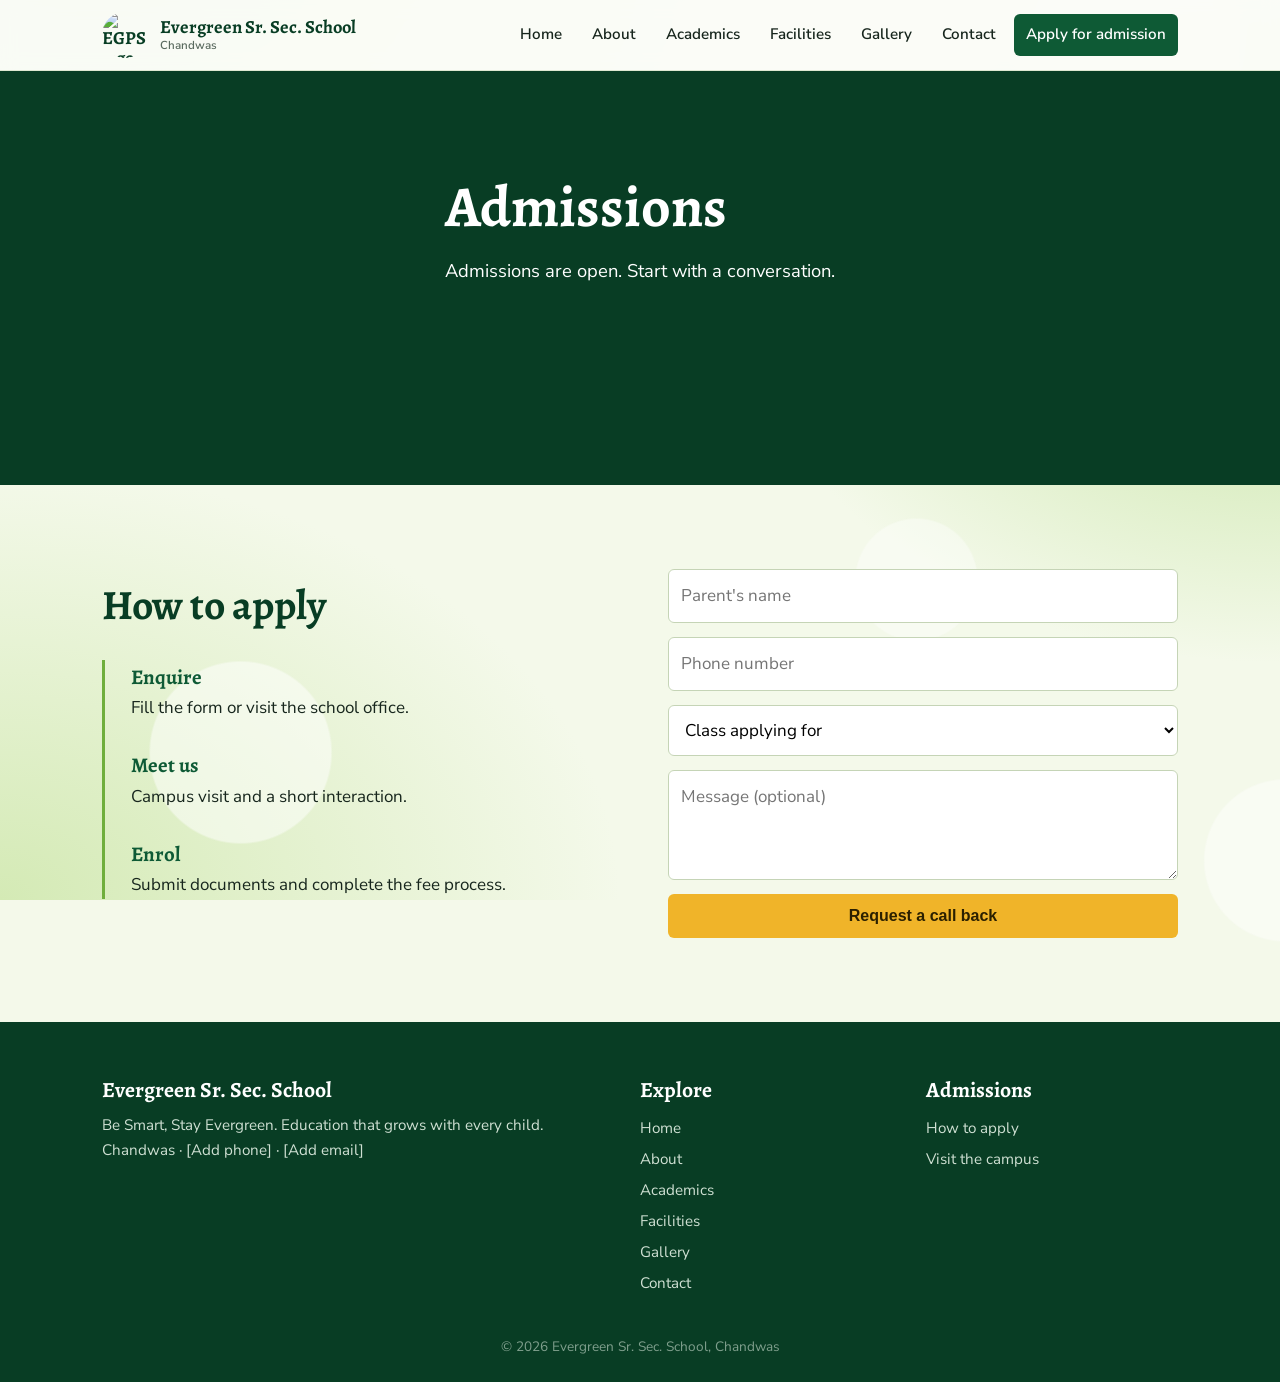
==== admissions.html @ ce016295 "Create admissions.html" ====
<!doctype html><html lang="en"><head><meta charset="utf-8"><meta name="viewport" content="width=device-width,initial-scale=1"><title>Admissions | Evergreen Sr. Sec. School, Chandwas</title><meta name="description" content="Evergreen Sr. Sec. School, Chandwas. Be Smart, Stay Evergreen."><link rel="icon" href="assets/logo.png"><link rel="preconnect" href="https://fonts.googleapis.com"><link href="https://fonts.googleapis.com/css2?family=Alegreya:wght@500;700&family=Nunito+Sans:wght@400;600;800&display=swap" rel="stylesheet"><link rel="stylesheet" href="style.css"></head><body data-page="admissions.html">
<section class="hero sm" style="background-image:url(https://images.unsplash.com/photo-1503676260728-1c00da094a0b?auto=format&fit=crop&w=1200&q=70)"><div class="wrap"><h1>Admissions</h1><p>Admissions are open. Start with a conversation.</p></div></section>
<section><div class="wrap split"><div class="rv"><h2>How to apply</h2><div class="tl"><div><b>Enquire</b><br>Fill the form or visit the school office.</div><div><b>Meet us</b><br>Campus visit and a short interaction.</div><div><b>Enrol</b><br>Submit documents and complete the fee process.</div></div></div>
<form><input required placeholder="Parent's name"><input required type="tel" placeholder="Phone number"><select><option>Class applying for</option><option>Nursery to UKG</option><option>I to V</option><option>VI to X</option><option>XI to XII</option></select><textarea rows="3" placeholder="Message (optional)"></textarea><button class="btn">Request a call back</button></form></div></section>
<script src="script.js"></script></body></html>
---- style.css ----
:root{--g:#0e5a35;--g2:#083d24;--leaf:#6fae3c;--mist:#eef5e2;--paper:#fbfcf8;--ink:#17261d;--mute:#5b6b60;--gold:#f0b429;--r:6px}
*{box-sizing:border-box;margin:0}
html{scroll-behavior:smooth}
body{font:17px/1.65 'Nunito Sans',sans-serif;color:var(--ink);background:var(--paper)}
h1,h2,h3{font-family:'Alegreya',serif;line-height:1.15;color:var(--g2)}
h1{font-size:clamp(2.4rem,6vw,4.4rem)}h2{font-size:clamp(1.8rem,3.5vw,2.6rem);margin-bottom:.6rem}h3{font-size:1.35rem}
img{max-width:100%;display:block}a{color:inherit}
.wrap{max-width:1120px;margin:auto;padding:0 22px}
section{padding:84px 0}
.lead{max-width:60ch;color:var(--mute)}
/* header */
header{position:sticky;top:0;z-index:50;background:rgba(251,252,248,.94);backdrop-filter:blur(8px);border-bottom:1px solid #dfe8d2}
.nav{display:flex;align-items:center;justify-content:space-between;height:70px}
.brand{display:flex;align-items:center;gap:12px;text-decoration:none;font:700 1.15rem 'Alegreya',serif;color:var(--g2);line-height:1.1}
.brand img{width:46px;height:46px;border-radius:50%}.brand small{display:block;font:600 .72rem 'Nunito Sans';color:var(--mute)}
nav ul{display:flex;gap:6px;list-style:none;padding:0}
nav a{display:block;padding:8px 12px;text-decoration:none;font-weight:600;font-size:.95rem;border-radius:var(--r)}
nav a:hover,nav a.on{background:var(--mist);color:var(--g)}
nav a.cta{background:var(--g);color:#fff}nav a.cta:hover{background:var(--g2)}
.burger{display:none;background:none;border:0;font-size:1.7rem;cursor:pointer;color:var(--g2)}
@media(max-width:860px){.burger{display:block}nav{position:absolute;top:70px;left:0;right:0;background:var(--paper);border-bottom:1px solid #dfe8d2;display:none}nav.open{display:block}nav ul{flex-direction:column;padding:10px 18px}}
/* welcome intro */
#intro{position:fixed;inset:0;z-index:99;background:var(--g2);display:grid;place-items:center;text-align:center;color:#fff;transition:transform 1s cubic-bezier(.7,0,.2,1)}
#intro.go{transform:translateY(-100%)}
#intro img{width:150px;margin:0 auto 18px;border-radius:50%;animation:pop 1s .1s both}
#intro p{font:600 1.5rem 'Alegreya',serif;animation:fade 1s .7s both}#intro small{display:block;opacity:.7;animation:fade 1s 1s both;margin-top:4px}
@keyframes pop{from{opacity:0;transform:scale(.6) rotate(-40deg)}}@keyframes fade{from{opacity:0;transform:translateY(10px)}}
/* hero */
.hero{position:relative;min-height:88vh;display:flex;align-items:flex-end;color:#fff;background:var(--g2) center/cover;padding:0}
.hero::before{content:"";position:absolute;inset:0;background:linear-gradient(180deg,rgba(8,61,36,.25),rgba(8,61,36,.9))}
.hero .wrap{position:relative;padding-bottom:70px}.hero h1{color:#fff;max-width:14ch}.hero p{max-width:48ch;margin:16px 0 26px;font-size:1.15rem}
.hero.sm{min-height:46vh}.hero.sm h1{font-size:clamp(2.2rem,5vw,3.6rem)}
.btn{display:inline-block;padding:13px 26px;border-radius:var(--r);background:var(--gold);color:#2b2000;font-weight:800;text-decoration:none;border:0;cursor:pointer;font-size:1rem}
.btn.ghost{background:none;border:2px solid #fff;color:#fff;margin-left:10px}.btn:hover{filter:brightness(1.08)}
/* layout bits */
.stats{background:var(--g);color:#fff;padding:34px 0}.stats .wrap{display:grid;grid-template-columns:repeat(4,1fr);gap:20px;text-align:center}
.stats b{display:block;font:700 2.4rem 'Alegreya',serif;color:var(--gold)}
.split{display:grid;grid-template-columns:1fr 1fr;gap:56px;align-items:center}
.split img{border-radius:var(--r);aspect-ratio:4/3;object-fit:cover;width:100%;box-shadow:14px 14px 0 var(--mist)}
.alt{background:var(--mist)}
.grid{display:grid;grid-template-columns:repeat(auto-fit,minmax(250px,1fr));gap:26px;margin-top:34px}
.card{background:#fff;border-radius:var(--r);overflow:hidden;border:1px solid #dfe8d2}
.card img{aspect-ratio:3/2;object-fit:cover;width:100%}.card div{padding:20px}.card p{color:var(--mute);font-size:.97rem;margin-top:6px}
.quote{border-left:5px solid var(--leaf);padding:6px 0 6px 24px;font:italic 1.5rem/1.4 'Alegreya',serif;color:var(--g2);max-width:760px}
.quote cite{display:block;font:600 .95rem 'Nunito Sans';font-style:normal;color:var(--mute);margin-top:10px}
ul.tick{list-style:none;padding:0}ul.tick li{padding:6px 0 6px 28px;position:relative}ul.tick li::before{content:"✓";position:absolute;left:0;color:var(--leaf);font-weight:800}
.tl{border-left:3px solid var(--leaf);padding-left:26px;margin-top:30px}.tl div{margin-bottom:26px}.tl b{font-family:'Alegreya',serif;font-size:1.3rem;color:var(--g)}
.gal{columns:3 260px;gap:14px;margin-top:30px}.gal img{width:100%;margin-bottom:14px;border-radius:var(--r);cursor:zoom-in;transition:transform .3s}.gal img:hover{transform:scale(1.02)}
#lb{position:fixed;inset:0;background:rgba(0,0,0,.9);display:none;place-items:center;z-index:90;cursor:zoom-out}#lb.on{display:grid}#lb img{max-height:90vh;max-width:92vw;border-radius:var(--r)}
form{display:grid;gap:14px;max-width:560px}input,select,textarea{font:inherit;padding:12px;border:1px solid #c5d4b6;border-radius:var(--r);background:#fff;width:100%}
input:focus,textarea:focus,select:focus,a:focus-visible,button:focus-visible{outline:3px solid var(--gold);outline-offset:2px}
footer{background:var(--g2);color:#cfe0d3;padding:56px 0 24px;font-size:.95rem}footer h3{color:#fff;margin-bottom:10px}
footer .wrap{display:grid;grid-template-columns:2fr 1fr 1fr;gap:34px}footer a{display:block;text-decoration:none;padding:3px 0}footer a:hover{color:var(--gold)}
.copy{text-align:center;margin-top:36px;opacity:.6;font-size:.85rem}
/* scroll reveal */
.rv{opacity:0;transform:translateY(26px);transition:opacity .8s,transform .8s}.rv.in{opacity:1;transform:none}
@media(max-width:860px){.split,footer .wrap{grid-template-columns:1fr}.stats .wrap{grid-template-columns:1fr 1fr}section{padding:56px 0}}
@media(prefers-reduced-motion:reduce){*{animation:none!important;transition:none!important}.rv{opacity:1;transform:none}#intro{display:none} 
                                     }/* ===== Logo-matched background: soft green glow + bokeh + sunburst ===== */
body{background:
radial-gradient(1100px 700px at 8% -5%,#d6ecb8 0%,transparent 62%),
radial-gradient(900px 600px at 100% 35%,#c8e5a6 0%,transparent 58%),
radial-gradient(1000px 700px at 0% 100%,#d4eab5 0%,transparent 62%),#f4f9ea;
background-attachment:fixed}
body::before{content:"";position:fixed;inset:-10%;z-index:-1;pointer-events:none;
background:
radial-gradient(circle at 12% 22%,rgba(255,255,255,.55) 0 70px,transparent 72px),
radial-gradient(circle at 82% 14%,rgba(255,255,255,.45) 0 110px,transparent 112px),
radial-gradient(circle at 68% 62%,rgba(255,255,255,.4) 0 60px,transparent 62px),
radial-gradient(circle at 24% 78%,rgba(255,255,255,.5) 0 90px,transparent 92px),
radial-gradient(circle at 92% 88%,rgba(255,255,255,.45) 0 80px,transparent 82px),
radial-gradient(circle at 46% 40%,rgba(255,255,255,.3) 0 50px,transparent 52px);
animation:drift 28s ease-in-out infinite alternate}
@keyframes drift{to{transform:translate3d(-2.5%,3%,0) scale(1.06)}}
.alt{background:repeating-conic-gradient(from 0deg at 50% 50%,rgba(14,90,53,.05) 0 1deg,transparent 1deg 4deg),rgba(255,255,255,.55)}
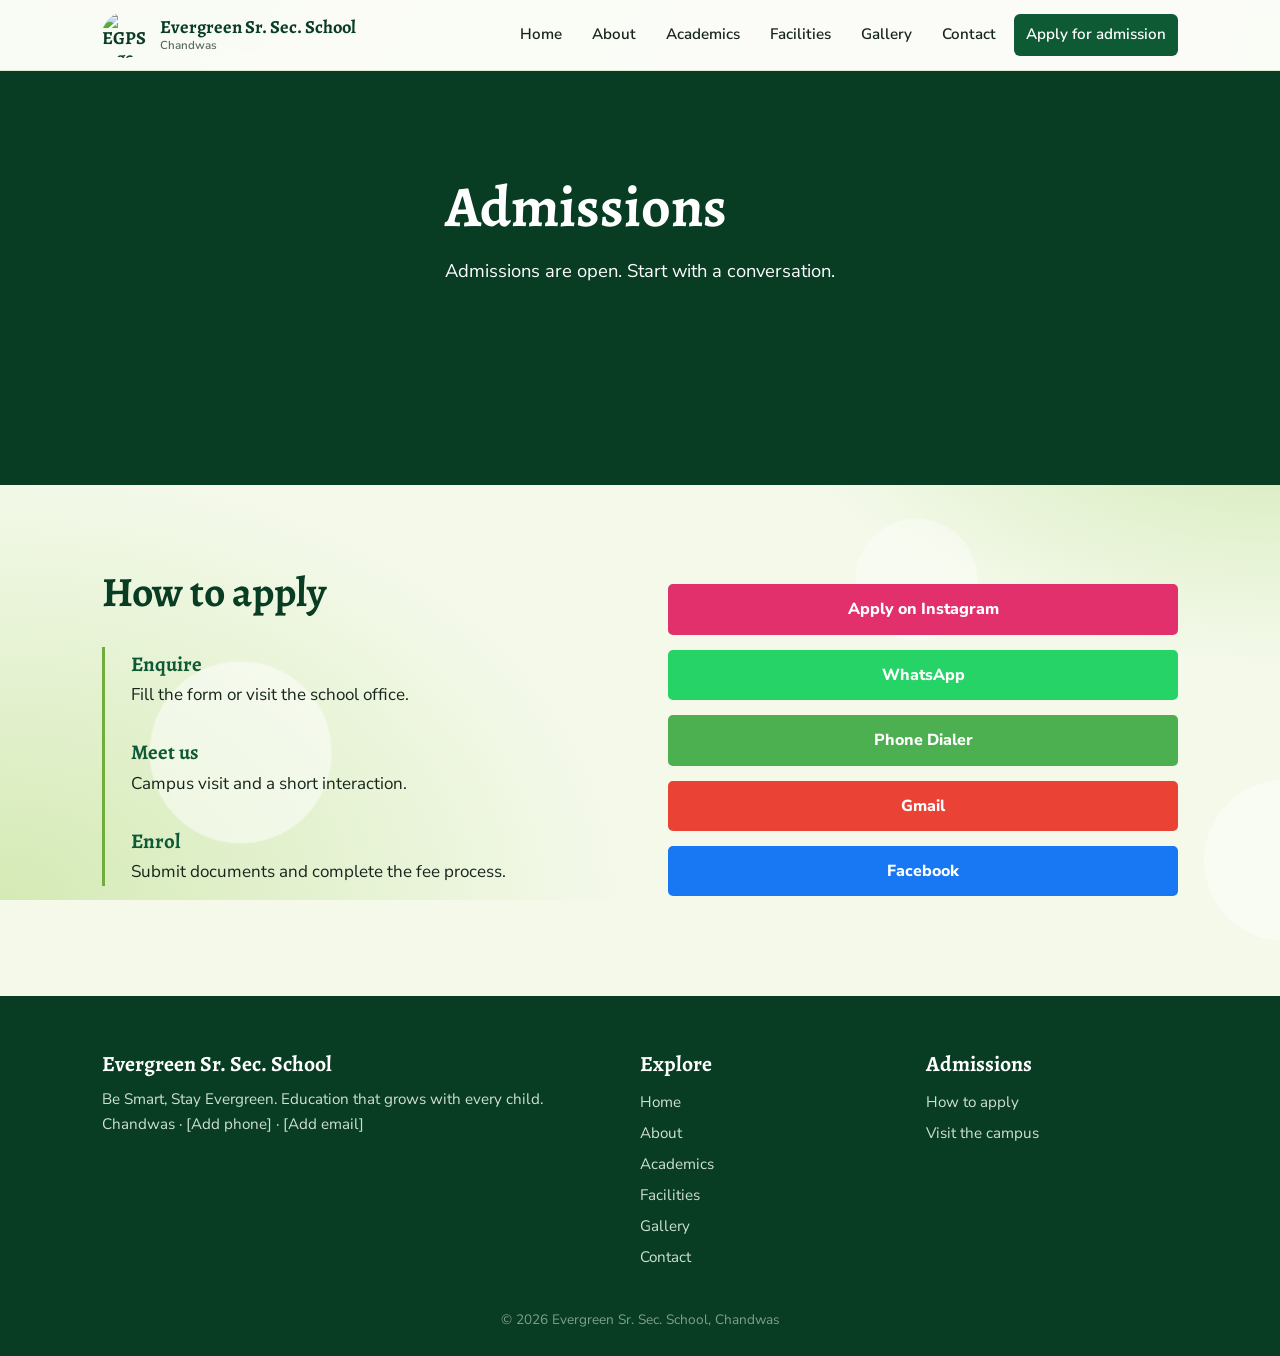
==== commit 07d0aca3: "Update admissions.html" ====
--- a/admissions.html
+++ b/admissions.html
@@ -1,5 +1,70 @@
-<!doctype html><html lang="en"><head><meta charset="utf-8"><meta name="viewport" content="width=device-width,initial-scale=1"><title>Admissions | Evergreen Sr. Sec. School, Chandwas</title><meta name="description" content="Evergreen Sr. Sec. School, Chandwas. Be Smart, Stay Evergreen."><link rel="icon" href="assets/logo.png"><link rel="preconnect" href="https://fonts.googleapis.com"><link href="https://fonts.googleapis.com/css2?family=Alegreya:wght@500;700&family=Nunito+Sans:wght@400;600;800&display=swap" rel="stylesheet"><link rel="stylesheet" href="style.css"></head><body data-page="admissions.html">
-<section class="hero sm" style="background-image:url(https://images.unsplash.com/photo-1503676260728-1c00da094a0b?auto=format&fit=crop&w=1200&q=70)"><div class="wrap"><h1>Admissions</h1><p>Admissions are open. Start with a conversation.</p></div></section>
-<section><div class="wrap split"><div class="rv"><h2>How to apply</h2><div class="tl"><div><b>Enquire</b><br>Fill the form or visit the school office.</div><div><b>Meet us</b><br>Campus visit and a short interaction.</div><div><b>Enrol</b><br>Submit documents and complete the fee process.</div></div></div>
-<form><input required placeholder="Parent's name"><input required type="tel" placeholder="Phone number"><select><option>Class applying for</option><option>Nursery to UKG</option><option>I to V</option><option>VI to X</option><option>XI to XII</option></select><textarea rows="3" placeholder="Message (optional)"></textarea><button class="btn">Request a call back</button></form></div></section>
-<script src="script.js"></script></body></html>
+
+<!doctype html>
+<html lang="en">
+<head>
+  <meta charset="utf-8">
+  <meta name="viewport" content="width=device-width, initial-scale=1">
+  <title>Admissions | Evergreen Sr. Sec. School, Chandwas</title>
+  <meta name="description" content="Evergreen Sr. Sec. School, Chandwas. Be Smart, Stay Evergreen.">
+  <link rel="icon" href="assets/logo.png">
+  <link rel="preconnect" href="https://fonts.googleapis.com">
+  <link href="https://fonts.googleapis.com/css2?family=Alegreya:wght@500;700&family=Nunito+Sans:wght@400;600;800&display=swap" rel="stylesheet">
+  <link rel="stylesheet" href="style.css">
+</head>
+<body data-page="admissions.html">
+
+  <section class="hero sm" style="background-image:url(https://images.unsplash.com/photo-1503676260728-1c00da094a0b?auto=format&fit=crop&w=1200&q=70)">
+    <div class="wrap">
+      <h1>Admissions</h1>
+      <p>Admissions are open. Start with a conversation.</p>
+    </div>
+  </section>
+
+  <section>
+    <div class="wrap split">
+      <div class="rv">
+        <h2>How to apply</h2>
+        <div class="tl">
+          <div>
+            <b>Enquire</b><br>Fill the form or visit the school office.
+          </div>
+          <div>
+            <b>Meet us</b><br>Campus visit and a short interaction.
+          </div>
+          <div>
+            <b>Enrol</b><br>Submit documents and complete the fee process.
+          </div>
+        </div>
+      </div>
+      <div>
+        
+        <div style="display: flex; flex-direction: column; gap: 15px;">
+          
+          <a href="https://instagram.com/your_school_username" class="btn" style="text-align: center; text-decoration: none; background-color: #E1306C; color: white; border: none; padding: 12px; border-radius: 5px;">
+            Apply on Instagram
+          </a>
+
+          <a href="https://wa.me/911234567890" class="btn" style="text-align: center; text-decoration: none; background-color: #25D366; color: white; border: none; padding: 12px; border-radius: 5px;">
+            WhatsApp
+          </a>
+
+          <a href="tel:+911234567890" class="btn" style="text-align: center; text-decoration: none; background-color: #4CAF50; color: white; border: none; padding: 12px; border-radius: 5px;">
+            Phone Dialer
+          </a>
+
+          <a href="mailto:school_email@gmail.com" class="btn" style="text-align: center; text-decoration: none; background-color: #EA4335; color: white; border: none; padding: 12px; border-radius: 5px;">
+            Gmail
+          </a>
+
+          <a href="https://facebook.com/your_school_page" class="btn" style="text-align: center; text-decoration: none; background-color: #1877F2; color: white; border: none; padding: 12px; border-radius: 5px;">
+            Facebook
+          </a>
+          
+        </div>
+      </div>
+    </div>
+  </section>
+
+  <script src="script.js"></script>
+</body>
+</html>
